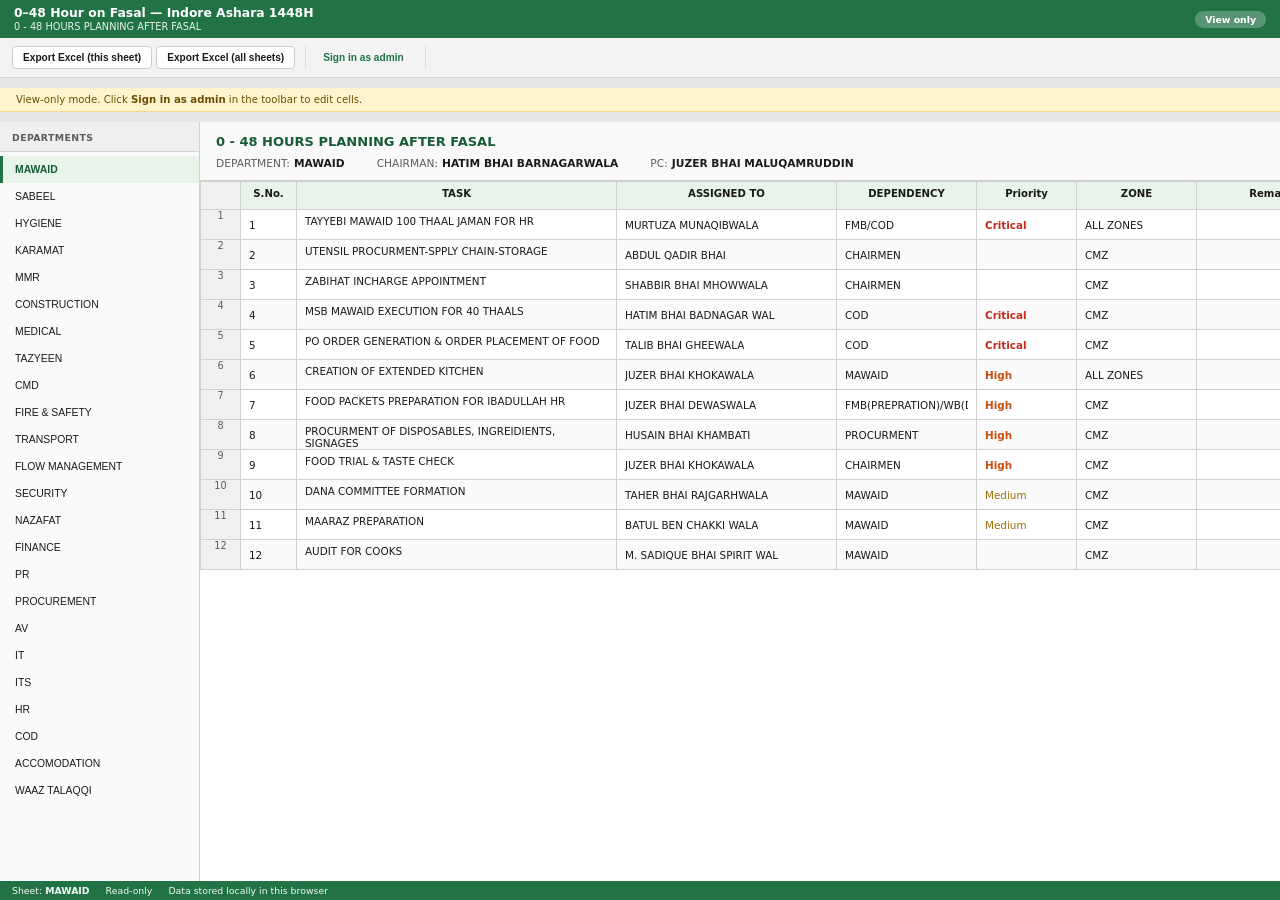
==== index.html @ 4edec9a0 "Open viewer by default, hide admin tools, add Excel export - Load spreadsheet in read-only viewer mo" ====
<!DOCTYPE html>
<html lang="en">
  <head>
    <meta charset="UTF-8" />
    <meta name="viewport" content="width=device-width, initial-scale=1.0" />
    <title>0–48 Hour Planning | Fasal Indore Ashara 1448H</title>
    <link rel="stylesheet" href="css/styles.css" />
  </head>
  <body>
    <div id="login-overlay" class="login-overlay hidden">
      <div class="login-card">
        <div class="login-header">
          <h1>0–48 Hour on Fasal<br />Indore Ashara 1448H</h1>
          <p>Department planning workbook</p>
        </div>
        <form id="login-form" class="login-form">
          <label>
            Username
            <input id="username" name="username" type="text" autocomplete="username" placeholder="admin" />
          </label>
          <label>
            Password
            <input id="password" name="password" type="password" autocomplete="current-password" placeholder="••••••••" />
          </label>
          <p id="login-error" class="login-error" aria-live="polite"></p>
          <div class="login-actions">
            <button type="submit" class="btn btn-primary">Sign in as admin</button>
            <button type="button" id="cancel-login-btn" class="btn btn-secondary">Cancel</button>
          </div>
        </form>
      </div>
    </div>

    <div id="app" class="app">
      <header class="title-bar">
        <div class="title-bar-brand">
          <strong>0–48 Hour on Fasal — Indore Ashara 1448H</strong>
          <span>0 - 48 HOURS PLANNING AFTER FASAL</span>
        </div>
        <div class="title-bar-actions">
          <span id="role-badge" class="badge viewer">View only</span>
          <button type="button" id="logout-btn" class="btn btn-ghost hidden" style="color:#fff">Exit admin</button>
        </div>
      </header>

      <div class="ribbon">
        <div class="ribbon-group admin-only hidden">
          <button type="button" id="save-btn" class="btn btn-primary">Save</button>
          <button type="button" id="add-row-btn" class="btn btn-secondary">Add row</button>
        </div>
        <div class="ribbon-group">
          <button type="button" id="export-sheet-btn" class="btn btn-secondary">Export Excel (this sheet)</button>
          <button type="button" id="export-all-btn" class="btn btn-secondary">Export Excel (all sheets)</button>
        </div>
        <div class="ribbon-group admin-only hidden">
          <button type="button" id="reset-dept-btn" class="btn btn-secondary">Reset sheet</button>
          <button type="button" id="reset-all-btn" class="btn btn-secondary">Reset all</button>
        </div>
        <div class="ribbon-group">
          <button type="button" id="admin-login-btn" class="btn btn-ghost">Sign in as admin</button>
        </div>
        <span id="save-status" class="save-status"></span>
      </div>

      <p id="readonly-banner" class="readonly-banner">
        View-only mode. Click <strong>Sign in as admin</strong> in the toolbar to edit cells.
      </p>

      <div class="main-layout">
        <aside class="dept-sidebar">
          <h2>Departments</h2>
          <ul id="dept-list" class="dept-list"></ul>
        </aside>

        <section class="sheet-panel">
          <div id="sheet-meta" class="sheet-meta"></div>
          <div class="sheet-scroll">
            <div class="sheet-table-wrap">
              <table class="sheet-table" aria-label="Planning spreadsheet">
                <thead id="sheet-head"></thead>
                <tbody id="sheet-body"></tbody>
              </table>
            </div>
          </div>
        </section>
      </div>

      <footer class="status-bar">
        <span>Sheet: <strong id="status-dept">—</strong></span>
        <span id="status-mode">Read-only</span>
        <span>Data stored locally in this browser</span>
      </footer>
    </div>

    <script src="https://cdn.sheetjs.com/xlsx-0.20.3/package/dist/xlsx.full.min.js"></script>
    <script src="js/data.js"></script>
    <script src="js/app.js"></script>
  </body>
</html>
---- css/styles.css ----
:root {
  --excel-green: #217346;
  --excel-green-dark: #185c37;
  --ribbon-bg: #f3f3f3;
  --ribbon-border: #d4d4d4;
  --grid-border: #d0d0d0;
  --header-bg: #e8f4ea;
  --header-meta-bg: #f9f9f9;
  --cell-bg: #ffffff;
  --cell-selected: #e7f4ff;
  --cell-focus: #0078d4;
  --sidebar-bg: #fafafa;
  --text: #1a1a1a;
  --muted: #5c5c5c;
  --critical: #c42b1c;
  --high: #ca5010;
  --medium: #986f0b;
  --shadow: 0 2px 8px rgba(0, 0, 0, 0.08);
  --font: "Segoe UI", system-ui, -apple-system, sans-serif;
}

*,
*::before,
*::after {
  box-sizing: border-box;
}

html,
body {
  margin: 0;
  height: 100%;
  font-family: var(--font);
  font-size: 13px;
  color: var(--text);
  background: #e5e5e5;
  overflow: hidden;
}

.hidden {
  display: none !important;
}

/* Login overlay */
.login-overlay {
  position: fixed;
  inset: 0;
  z-index: 1000;
  display: flex;
  align-items: center;
  justify-content: center;
  background: linear-gradient(135deg, #185c37 0%, #217346 45%, #0d3d24 100%);
}

.login-card {
  width: min(400px, 92vw);
  background: #fff;
  border-radius: 8px;
  box-shadow: 0 12px 40px rgba(0, 0, 0, 0.25);
  overflow: hidden;
}

.login-header {
  padding: 24px 28px 16px;
  text-align: center;
  border-bottom: 1px solid #eee;
}

.login-header h1 {
  margin: 0 0 6px;
  font-size: 1.15rem;
  font-weight: 600;
  color: var(--excel-green-dark);
  line-height: 1.35;
}

.login-header p {
  margin: 0;
  font-size: 0.85rem;
  color: var(--muted);
}

.login-form {
  padding: 20px 28px 24px;
  display: flex;
  flex-direction: column;
  gap: 14px;
}

.login-form label {
  display: flex;
  flex-direction: column;
  gap: 4px;
  font-size: 0.8rem;
  font-weight: 600;
  color: var(--muted);
}

.login-form input {
  padding: 9px 11px;
  border: 1px solid #ccc;
  border-radius: 4px;
  font-size: 0.95rem;
}

.login-form input:focus {
  outline: 2px solid var(--cell-focus);
  border-color: var(--cell-focus);
}

.login-error {
  color: var(--critical);
  font-size: 0.8rem;
  min-height: 1.2em;
}

.login-actions {
  display: flex;
  flex-direction: column;
  gap: 8px;
  margin-top: 4px;
}

.btn {
  padding: 8px 14px;
  border: 1px solid transparent;
  border-radius: 4px;
  font-size: 0.85rem;
  font-weight: 600;
  cursor: pointer;
  transition: background 0.15s, border-color 0.15s;
}

.btn-primary {
  background: var(--excel-green);
  color: #fff;
}

.btn-primary:hover {
  background: var(--excel-green-dark);
}

.btn-secondary {
  background: #fff;
  border-color: #ccc;
  color: var(--text);
}

.btn-secondary:hover {
  background: #f5f5f5;
}

.btn-ghost {
  background: transparent;
  border-color: transparent;
  color: var(--excel-green);
}

.btn-ghost:hover {
  background: #e8f4ea;
}

/* App shell */
.app {
  display: flex;
  flex-direction: column;
  height: 100vh;
}

.title-bar {
  display: flex;
  align-items: center;
  justify-content: space-between;
  padding: 6px 14px;
  background: var(--excel-green);
  color: #fff;
  font-size: 0.8rem;
}

.title-bar-brand {
  display: flex;
  flex-direction: column;
  gap: 1px;
}

.title-bar-brand strong {
  font-size: 0.95rem;
  font-weight: 600;
}

.title-bar-brand span {
  opacity: 0.9;
  font-size: 0.75rem;
}

.title-bar-actions {
  display: flex;
  align-items: center;
  gap: 10px;
}

.badge {
  padding: 3px 10px;
  border-radius: 12px;
  font-size: 0.72rem;
  font-weight: 600;
  background: rgba(255, 255, 255, 0.2);
}

.badge.admin {
  background: #ffd700;
  color: #1a1a1a;
}

.badge.viewer {
  background: rgba(255, 255, 255, 0.25);
}

.ribbon {
  display: flex;
  align-items: center;
  gap: 6px;
  padding: 8px 12px;
  background: var(--ribbon-bg);
  border-bottom: 1px solid var(--ribbon-border);
  flex-wrap: wrap;
}

.ribbon-group {
  display: flex;
  align-items: center;
  gap: 4px;
  padding-right: 10px;
  border-right: 1px solid #ddd;
}

.ribbon-group:last-child {
  border-right: none;
}

.ribbon .btn {
  padding: 5px 10px;
  font-size: 0.78rem;
}

.save-status {
  margin-left: auto;
  font-size: 0.75rem;
  color: var(--muted);
}

.main-layout {
  display: flex;
  flex: 1;
  min-height: 0;
}

/* Department sidebar */
.dept-sidebar {
  width: 200px;
  flex-shrink: 0;
  background: var(--sidebar-bg);
  border-right: 1px solid var(--grid-border);
  overflow-y: auto;
}

.dept-sidebar h2 {
  margin: 0;
  padding: 10px 12px 8px;
  font-size: 0.72rem;
  font-weight: 700;
  text-transform: uppercase;
  letter-spacing: 0.04em;
  color: var(--muted);
  background: #efefef;
  border-bottom: 1px solid var(--grid-border);
  position: sticky;
  top: 0;
  z-index: 2;
}

.dept-list {
  list-style: none;
  margin: 0;
  padding: 4px 0;
}

.dept-list li button {
  display: block;
  width: 100%;
  padding: 8px 12px;
  border: none;
  background: transparent;
  text-align: left;
  font-size: 0.8rem;
  cursor: pointer;
  color: var(--text);
  border-left: 3px solid transparent;
}

.dept-list li button:hover {
  background: #eee;
}

.dept-list li button.active {
  background: #e8f4ea;
  border-left-color: var(--excel-green);
  font-weight: 600;
  color: var(--excel-green-dark);
}

/* Sheet area */
.sheet-panel {
  flex: 1;
  display: flex;
  flex-direction: column;
  min-width: 0;
  background: #fff;
}

.sheet-meta {
  padding: 12px 16px 10px;
  background: var(--header-meta-bg);
  border-bottom: 1px solid var(--grid-border);
}

.sheet-meta h2 {
  margin: 0 0 8px;
  font-size: 1rem;
  font-weight: 700;
  color: var(--excel-green-dark);
}

.meta-row {
  display: flex;
  flex-wrap: wrap;
  gap: 16px 32px;
  font-size: 0.82rem;
}

.meta-row span {
  color: var(--muted);
}

.meta-row strong {
  color: var(--text);
  margin-left: 4px;
}

.sheet-scroll {
  flex: 1;
  overflow: auto;
}

/* Excel grid */
.sheet-table-wrap {
  position: relative;
  min-width: max-content;
}

.sheet-table {
  border-collapse: collapse;
  table-layout: fixed;
  width: max-content;
  min-width: 100%;
}

.sheet-table th,
.sheet-table td {
  border: 1px solid var(--grid-border);
  padding: 0;
  vertical-align: top;
  height: 28px;
}

.sheet-table thead th {
  position: sticky;
  top: 0;
  z-index: 5;
  background: var(--header-bg);
  font-weight: 600;
  font-size: 0.78rem;
  text-align: center;
  padding: 6px 8px;
  white-space: nowrap;
  box-shadow: 0 1px 0 var(--grid-border);
}

.sheet-table tbody tr:nth-child(even) td {
  background: #fafafa;
}

.sheet-table tbody tr:hover td {
  background: #f0f7f1;
}

.corner-cell {
  width: 40px;
  min-width: 40px;
  background: #f0f0f0 !important;
  text-align: center;
  font-size: 0.7rem;
  color: var(--muted);
  position: sticky;
  left: 0;
  z-index: 6;
}

.row-num {
  width: 40px;
  min-width: 40px;
  background: #f0f0f0 !important;
  text-align: center;
  font-size: 0.75rem;
  color: var(--muted);
  position: sticky;
  left: 0;
  z-index: 1;
  user-select: none;
}

.cell-input {
  width: 100%;
  height: 100%;
  min-height: 26px;
  border: none;
  background: transparent;
  padding: 5px 8px;
  font: inherit;
  font-size: 0.8rem;
  resize: none;
  overflow: hidden;
}

.cell-input:focus {
  outline: 2px solid var(--cell-focus);
  outline-offset: -2px;
  background: var(--cell-selected);
  z-index: 2;
  position: relative;
}

.cell-input:disabled {
  cursor: default;
  color: var(--text);
}

.cell-input.priority-critical {
  color: var(--critical);
  font-weight: 600;
}

.cell-input.priority-high {
  color: var(--high);
  font-weight: 600;
}

.cell-input.priority-medium {
  color: var(--medium);
}

.readonly-banner {
  padding: 6px 16px;
  background: #fff4ce;
  border-bottom: 1px solid #f5d78e;
  font-size: 0.78rem;
  color: #6a4f00;
}

.status-bar {
  display: flex;
  align-items: center;
  gap: 16px;
  padding: 4px 12px;
  background: var(--excel-green);
  color: rgba(255, 255, 255, 0.95);
  font-size: 0.72rem;
}

@media (max-width: 768px) {
  .dept-sidebar {
    width: 140px;
  }

  .meta-row {
    flex-direction: column;
    gap: 4px;
  }
}
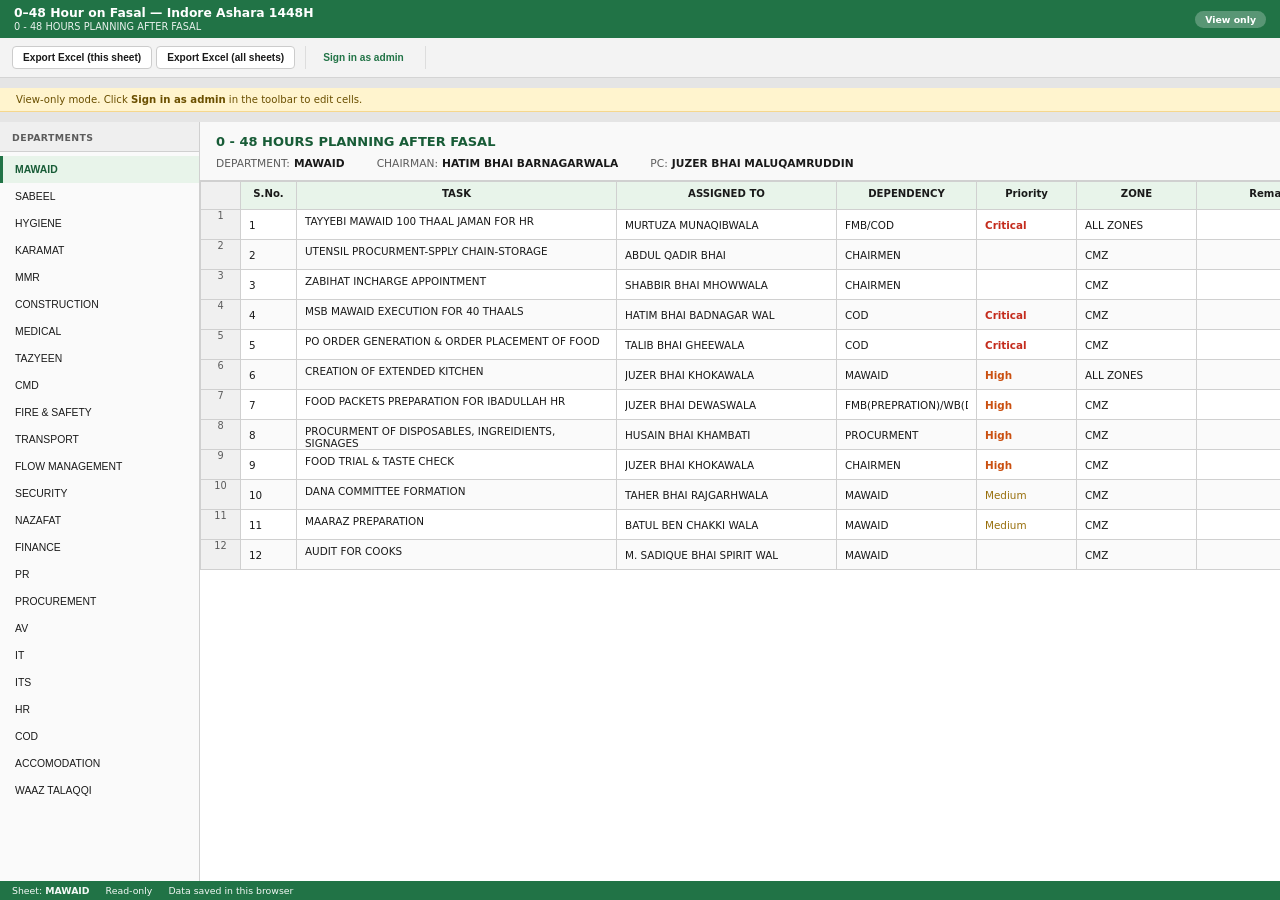
==== commit dd625383: "Strengthen admin persistence with auto-save and flush on navigation Auto-save debounced after edits," ====
--- a/index.html
+++ b/index.html
@@ -88,7 +88,7 @@
       <footer class="status-bar">
         <span>Sheet: <strong id="status-dept">—</strong></span>
         <span id="status-mode">Read-only</span>
-        <span>Data stored locally in this browser</span>
+        <span id="status-saved">Data saved in this browser</span>
       </footer>
     </div>
 
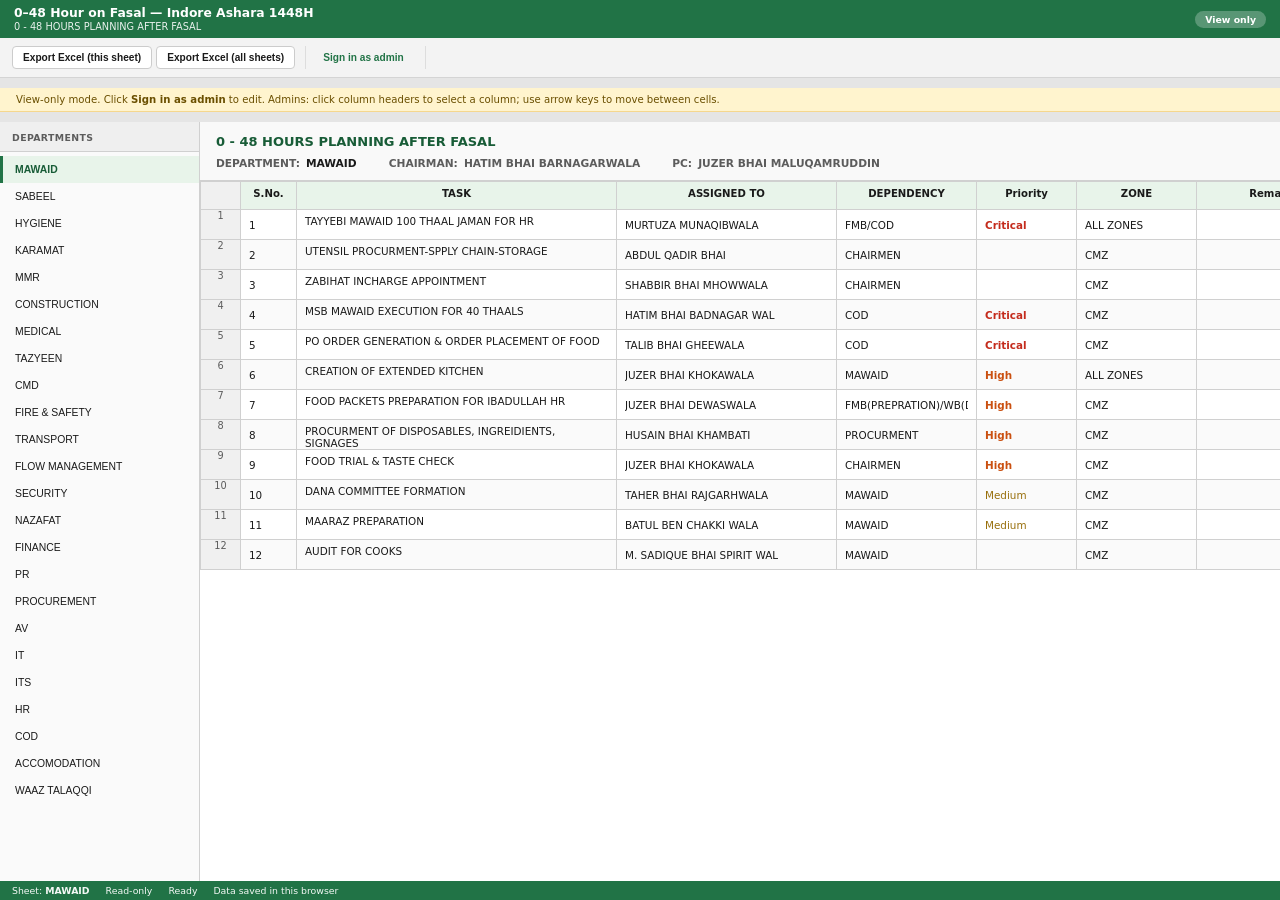
==== commit 16302745: "Excel-like grid: arrow navigation, column selection, editable chairman/PC - Arrow keys and Tab/Enter" ====
--- a/index.html
+++ b/index.html
@@ -63,7 +63,7 @@
       </div>
 
       <p id="readonly-banner" class="readonly-banner">
-        View-only mode. Click <strong>Sign in as admin</strong> in the toolbar to edit cells.
+        View-only mode. Click <strong>Sign in as admin</strong> to edit. Admins: click column headers to select a column; use arrow keys to move between cells.
       </p>
 
       <div class="main-layout">
@@ -74,9 +74,9 @@
 
         <section class="sheet-panel">
           <div id="sheet-meta" class="sheet-meta"></div>
-          <div class="sheet-scroll">
+          <div id="sheet-scroll" class="sheet-scroll" tabindex="0">
             <div class="sheet-table-wrap">
-              <table class="sheet-table" aria-label="Planning spreadsheet">
+              <table id="sheet-table" class="sheet-table" aria-label="Planning spreadsheet">
                 <thead id="sheet-head"></thead>
                 <tbody id="sheet-body"></tbody>
               </table>
@@ -88,6 +88,7 @@
       <footer class="status-bar">
         <span>Sheet: <strong id="status-dept">—</strong></span>
         <span id="status-mode">Read-only</span>
+        <span id="status-cell">Ready</span>
         <span id="status-saved">Data saved in this browser</span>
       </footer>
     </div>
--- a/css/styles.css
+++ b/css/styles.css
@@ -346,6 +346,42 @@
   margin-left: 4px;
 }
 
+.meta-field {
+  display: flex;
+  align-items: center;
+  gap: 6px;
+  flex-wrap: wrap;
+}
+
+.meta-label {
+  color: var(--muted);
+  font-weight: 600;
+  font-size: 0.82rem;
+}
+
+.meta-input {
+  min-width: 220px;
+  max-width: 420px;
+  padding: 5px 8px;
+  border: 1px solid var(--grid-border);
+  border-radius: 2px;
+  background: #fff;
+}
+
+.meta-input:focus {
+  outline: 2px solid var(--cell-focus);
+  border-color: var(--cell-focus);
+}
+
+.meta-value {
+  color: var(--text);
+  font-weight: 600;
+}
+
+.meta-field--dept strong {
+  margin-left: 0;
+}
+
 .sheet-scroll {
   flex: 1;
   overflow: auto;
@@ -385,6 +421,20 @@
   box-shadow: 0 1px 0 var(--grid-border);
 }
 
+.col-header--selectable {
+  cursor: pointer;
+  user-select: none;
+}
+
+.col-header--selectable:hover {
+  background: #d4ead8;
+}
+
+.col-header.selected {
+  background: #b4d7ff !important;
+  color: #0a3d6e;
+}
+
 .sheet-table tbody tr:nth-child(even) td {
   background: #fafafa;
 }
@@ -416,6 +466,41 @@
   left: 0;
   z-index: 1;
   user-select: none;
+}
+
+.row-num.selectable {
+  cursor: pointer;
+}
+
+.row-num.selectable:hover {
+  background: #e0e0e0 !important;
+}
+
+.row-num.selected {
+  background: #b4d7ff !important;
+  color: #0a3d6e;
+  font-weight: 600;
+}
+
+.cell-td.selected {
+  background: #cce5ff !important;
+}
+
+.cell-td.active-cell {
+  box-shadow: inset 0 0 0 2px var(--cell-focus);
+}
+
+.cell-td.active-cell .cell-input {
+  background: var(--cell-selected);
+}
+
+.sheet-scroll:focus {
+  outline: none;
+}
+
+.sheet-scroll:focus-visible {
+  outline: 2px solid var(--cell-focus);
+  outline-offset: -2px;
 }
 
 .cell-input {
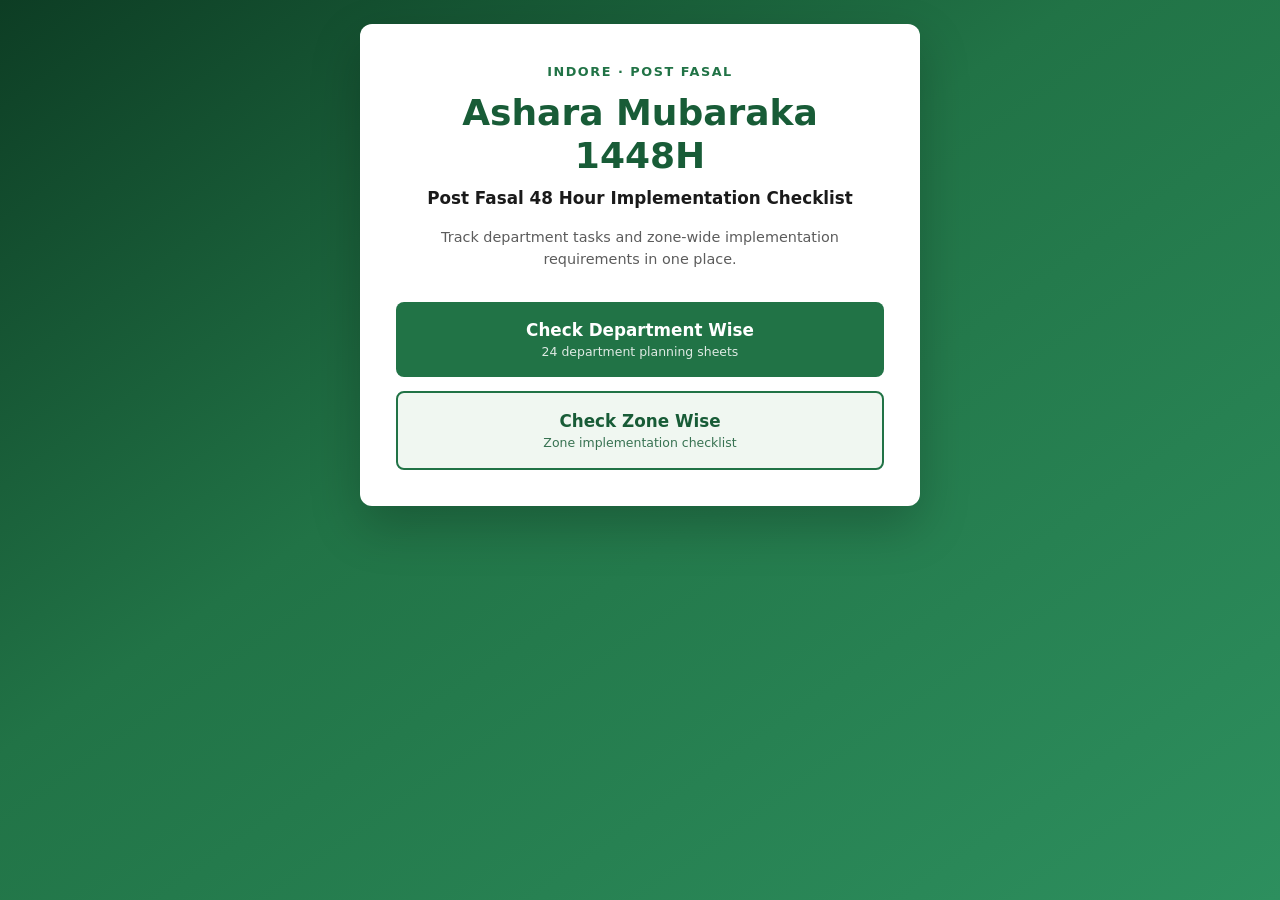
==== commit dff93772: "Add landing page and zone-wise implementation checklist - Home page: Ashara Mubaraka 1448H with depa" ====
--- a/index.html
+++ b/index.html
@@ -3,98 +3,29 @@
   <head>
     <meta charset="UTF-8" />
     <meta name="viewport" content="width=device-width, initial-scale=1.0" />
-    <title>0–48 Hour Planning | Fasal Indore Ashara 1448H</title>
-    <link rel="stylesheet" href="css/styles.css" />
+    <title>Ashara Mubaraka 1448H | Post Fasal Checklist</title>
+    <link rel="stylesheet" href="css/landing.css" />
   </head>
-  <body>
-    <div id="login-overlay" class="login-overlay hidden">
-      <div class="login-card">
-        <div class="login-header">
-          <h1>0–48 Hour on Fasal<br />Indore Ashara 1448H</h1>
-          <p>Department planning workbook</p>
+  <body class="landing-page">
+    <main class="landing">
+      <div class="landing-card">
+        <p class="landing-eyebrow">Indore · Post Fasal</p>
+        <h1 class="landing-title">Ashara Mubaraka 1448H</h1>
+        <p class="landing-subtitle">Post Fasal 48 Hour Implementation Checklist</p>
+        <p class="landing-desc">
+          Track department tasks and zone-wide implementation requirements in one place.
+        </p>
+        <div class="landing-actions">
+          <a href="department.html" class="landing-btn landing-btn--primary">
+            <span class="landing-btn-label">Check Department Wise</span>
+            <span class="landing-btn-hint">24 department planning sheets</span>
+          </a>
+          <a href="zone.html" class="landing-btn landing-btn--secondary">
+            <span class="landing-btn-label">Check Zone Wise</span>
+            <span class="landing-btn-hint">Zone implementation checklist</span>
+          </a>
         </div>
-        <form id="login-form" class="login-form">
-          <label>
-            Username
-            <input id="username" name="username" type="text" autocomplete="username" placeholder="admin" />
-          </label>
-          <label>
-            Password
-            <input id="password" name="password" type="password" autocomplete="current-password" placeholder="••••••••" />
-          </label>
-          <p id="login-error" class="login-error" aria-live="polite"></p>
-          <div class="login-actions">
-            <button type="submit" class="btn btn-primary">Sign in as admin</button>
-            <button type="button" id="cancel-login-btn" class="btn btn-secondary">Cancel</button>
-          </div>
-        </form>
       </div>
-    </div>
-
-    <div id="app" class="app">
-      <header class="title-bar">
-        <div class="title-bar-brand">
-          <strong>0–48 Hour on Fasal — Indore Ashara 1448H</strong>
-          <span>0 - 48 HOURS PLANNING AFTER FASAL</span>
-        </div>
-        <div class="title-bar-actions">
-          <span id="role-badge" class="badge viewer">View only</span>
-          <button type="button" id="logout-btn" class="btn btn-ghost hidden" style="color:#fff">Exit admin</button>
-        </div>
-      </header>
-
-      <div class="ribbon">
-        <div class="ribbon-group admin-only hidden">
-          <button type="button" id="save-btn" class="btn btn-primary">Save</button>
-          <button type="button" id="add-row-btn" class="btn btn-secondary">Add row</button>
-        </div>
-        <div class="ribbon-group">
-          <button type="button" id="export-sheet-btn" class="btn btn-secondary">Export Excel (this sheet)</button>
-          <button type="button" id="export-all-btn" class="btn btn-secondary">Export Excel (all sheets)</button>
-        </div>
-        <div class="ribbon-group admin-only hidden">
-          <button type="button" id="reset-dept-btn" class="btn btn-secondary">Reset sheet</button>
-          <button type="button" id="reset-all-btn" class="btn btn-secondary">Reset all</button>
-        </div>
-        <div class="ribbon-group">
-          <button type="button" id="admin-login-btn" class="btn btn-ghost">Sign in as admin</button>
-        </div>
-        <span id="save-status" class="save-status"></span>
-      </div>
-
-      <p id="readonly-banner" class="readonly-banner">
-        View-only mode. Click <strong>Sign in as admin</strong> to edit. Admins: click column headers to select a column; use arrow keys to move between cells.
-      </p>
-
-      <div class="main-layout">
-        <aside class="dept-sidebar">
-          <h2>Departments</h2>
-          <ul id="dept-list" class="dept-list"></ul>
-        </aside>
-
-        <section class="sheet-panel">
-          <div id="sheet-meta" class="sheet-meta"></div>
-          <div id="sheet-scroll" class="sheet-scroll" tabindex="0">
-            <div class="sheet-table-wrap">
-              <table id="sheet-table" class="sheet-table" aria-label="Planning spreadsheet">
-                <thead id="sheet-head"></thead>
-                <tbody id="sheet-body"></tbody>
-              </table>
-            </div>
-          </div>
-        </section>
-      </div>
-
-      <footer class="status-bar">
-        <span>Sheet: <strong id="status-dept">—</strong></span>
-        <span id="status-mode">Read-only</span>
-        <span id="status-cell">Ready</span>
-        <span id="status-saved">Data saved in this browser</span>
-      </footer>
-    </div>
-
-    <script src="https://cdn.sheetjs.com/xlsx-0.20.3/package/dist/xlsx.full.min.js"></script>
-    <script src="js/data.js"></script>
-    <script src="js/app.js"></script>
+    </main>
   </body>
 </html>
--- a/css/landing.css
+++ b/css/landing.css
@@ -0,0 +1,131 @@
+:root {
+  --green: #217346;
+  --green-dark: #185c37;
+  --green-deep: #0d3d24;
+  --text: #1a1a1a;
+  --muted: #5c5c5c;
+  --font: "Segoe UI", system-ui, -apple-system, sans-serif;
+}
+
+*,
+*::before,
+*::after {
+  box-sizing: border-box;
+}
+
+html,
+body {
+  margin: 0;
+  min-height: 100%;
+  font-family: var(--font);
+}
+
+.landing-page {
+  background: linear-gradient(145deg, var(--green-deep) 0%, var(--green) 42%, #2d8f5e 100%);
+  display: flex;
+  align-items: center;
+  justify-content: center;
+  padding: 24px;
+}
+
+.landing {
+  width: min(560px, 100%);
+}
+
+.landing-card {
+  background: #fff;
+  border-radius: 12px;
+  box-shadow: 0 20px 50px rgba(0, 0, 0, 0.22);
+  padding: 40px 36px 36px;
+  text-align: center;
+}
+
+.landing-eyebrow {
+  margin: 0 0 12px;
+  font-size: 0.8rem;
+  font-weight: 600;
+  letter-spacing: 0.12em;
+  text-transform: uppercase;
+  color: var(--green);
+}
+
+.landing-title {
+  margin: 0 0 10px;
+  font-size: clamp(1.75rem, 5vw, 2.25rem);
+  font-weight: 700;
+  color: var(--green-dark);
+  line-height: 1.2;
+}
+
+.landing-subtitle {
+  margin: 0 0 16px;
+  font-size: 1.05rem;
+  font-weight: 600;
+  color: var(--text);
+  line-height: 1.4;
+}
+
+.landing-desc {
+  margin: 0 0 32px;
+  font-size: 0.9rem;
+  color: var(--muted);
+  line-height: 1.5;
+}
+
+.landing-actions {
+  display: flex;
+  flex-direction: column;
+  gap: 14px;
+}
+
+.landing-btn {
+  display: flex;
+  flex-direction: column;
+  align-items: center;
+  gap: 4px;
+  padding: 18px 20px;
+  border-radius: 8px;
+  text-decoration: none;
+  transition: transform 0.15s, box-shadow 0.15s, background 0.15s;
+}
+
+.landing-btn:hover {
+  transform: translateY(-2px);
+  box-shadow: 0 8px 20px rgba(0, 0, 0, 0.12);
+}
+
+.landing-btn-label {
+  font-size: 1.05rem;
+  font-weight: 700;
+}
+
+.landing-btn-hint {
+  font-size: 0.78rem;
+  font-weight: 500;
+  opacity: 0.85;
+}
+
+.landing-btn--primary {
+  background: var(--green);
+  color: #fff;
+}
+
+.landing-btn--primary:hover {
+  background: var(--green-dark);
+}
+
+.landing-btn--secondary {
+  background: #f0f7f1;
+  color: var(--green-dark);
+  border: 2px solid var(--green);
+}
+
+.landing-btn--secondary:hover {
+  background: #e2f0e5;
+}
+
+@media (max-width: 480px) {
+  .landing-card {
+    padding: 28px 22px 24px;
+  }
+}
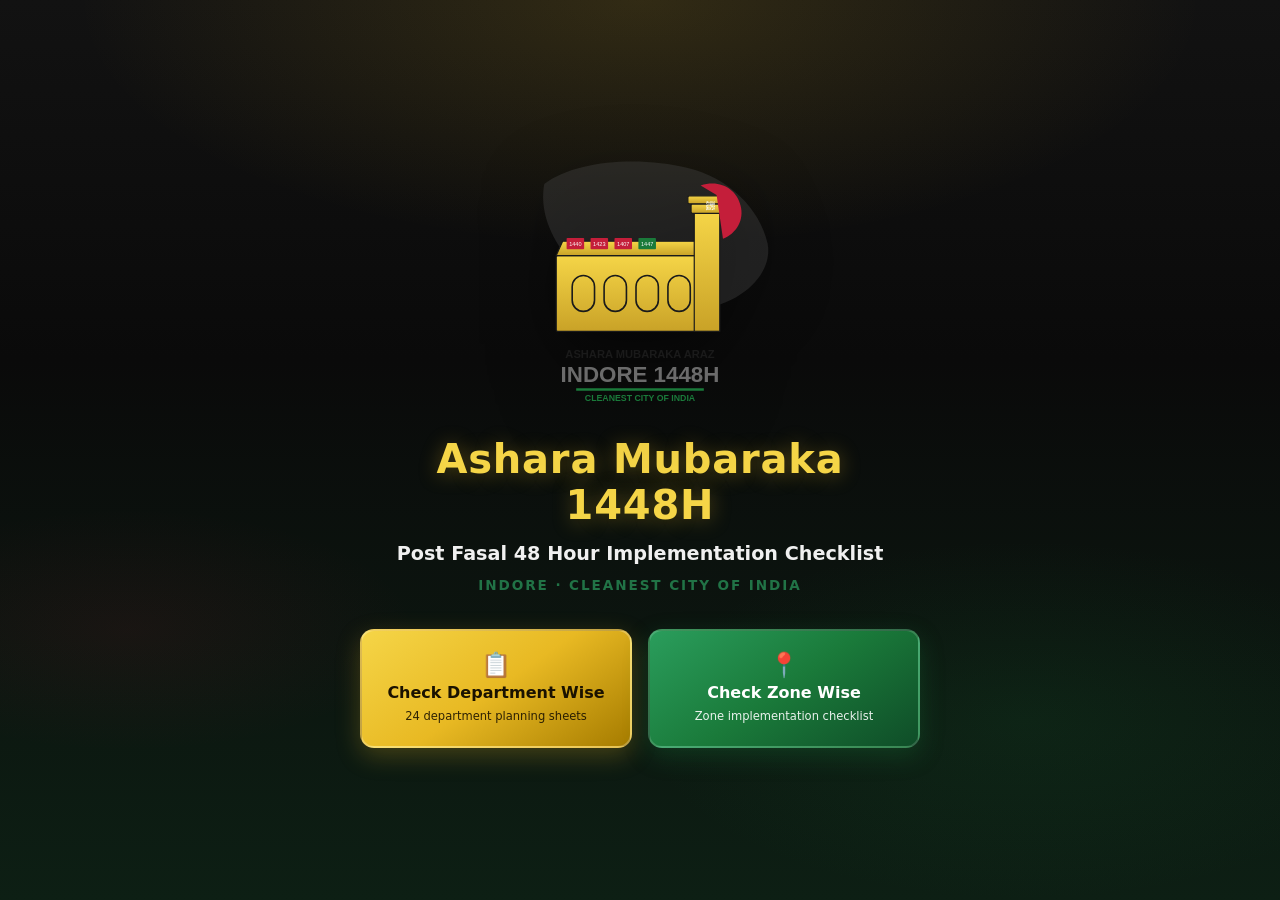
==== commit 44814652: "Redesign landing with Ashara logo and zone card UI - Beautiful centered landing: dark theme, gold/gr" ====
--- a/index.html
+++ b/index.html
@@ -7,20 +7,30 @@
     <link rel="stylesheet" href="css/landing.css" />
   </head>
   <body class="landing-page">
+    <div class="landing-bg" aria-hidden="true"></div>
     <main class="landing">
-      <div class="landing-card">
-        <p class="landing-eyebrow">Indore · Post Fasal</p>
-        <h1 class="landing-title">Ashara Mubaraka 1448H</h1>
-        <p class="landing-subtitle">Post Fasal 48 Hour Implementation Checklist</p>
-        <p class="landing-desc">
-          Track department tasks and zone-wide implementation requirements in one place.
-        </p>
+      <div class="landing-hero">
+        <img
+          src="assets/ashara-logo.png"
+          alt="Ashara Mubaraka Araz — Indore 1448H"
+          class="landing-logo"
+          width="320"
+          height="256"
+          onerror="this.onerror=null;this.src='assets/ashara-logo.svg';"
+        />
+        <div class="landing-headings">
+          <h1 class="landing-title">Ashara Mubaraka 1448H</h1>
+          <p class="landing-subtitle">Post Fasal 48 Hour Implementation Checklist</p>
+          <p class="landing-tagline">Indore · Cleanest City of India</p>
+        </div>
         <div class="landing-actions">
-          <a href="department.html" class="landing-btn landing-btn--primary">
+          <a href="department.html" class="landing-btn landing-btn--gold">
+            <span class="landing-btn-icon" aria-hidden="true">📋</span>
             <span class="landing-btn-label">Check Department Wise</span>
             <span class="landing-btn-hint">24 department planning sheets</span>
           </a>
-          <a href="zone.html" class="landing-btn landing-btn--secondary">
+          <a href="zone.html" class="landing-btn landing-btn--green">
+            <span class="landing-btn-icon" aria-hidden="true">📍</span>
             <span class="landing-btn-label">Check Zone Wise</span>
             <span class="landing-btn-hint">Zone implementation checklist</span>
           </a>
--- a/css/landing.css
+++ b/css/landing.css
@@ -1,7 +1,12 @@
 :root {
-  --green: #217346;
-  --green-dark: #185c37;
-  --green-deep: #0d3d24;
+  --gold: #e8b923;
+  --gold-light: #f5d547;
+  --gold-dark: #a67c00;
+  --crimson: #b91c3a;
+  --green: #1a7a3a;
+  --green-bright: #217346;
+  --bg-deep: #0a0a0a;
+  --bg-card: rgba(255, 255, 255, 0.97);
   --text: #1a1a1a;
   --muted: #5c5c5c;
   --font: "Segoe UI", system-ui, -apple-system, sans-serif;
@@ -21,111 +26,151 @@
 }
 
 .landing-page {
-  background: linear-gradient(145deg, var(--green-deep) 0%, var(--green) 42%, #2d8f5e 100%);
+  min-height: 100vh;
   display: flex;
   align-items: center;
   justify-content: center;
-  padding: 24px;
+  padding: 32px 20px;
+  background: var(--bg-deep);
+  position: relative;
+  overflow: hidden;
+}
+
+.landing-bg {
+  position: absolute;
+  inset: 0;
+  background:
+    radial-gradient(ellipse 80% 50% at 50% 0%, rgba(232, 185, 35, 0.15) 0%, transparent 55%),
+    radial-gradient(ellipse 60% 40% at 80% 80%, rgba(26, 122, 58, 0.12) 0%, transparent 50%),
+    radial-gradient(ellipse 50% 30% at 10% 70%, rgba(185, 28, 58, 0.08) 0%, transparent 45%),
+    linear-gradient(180deg, #121212 0%, var(--bg-deep) 40%, #0d1f14 100%);
+  pointer-events: none;
 }
 
 .landing {
-  width: min(560px, 100%);
+  position: relative;
+  z-index: 1;
+  width: min(720px, 100%);
 }
 
-.landing-card {
-  background: #fff;
-  border-radius: 12px;
-  box-shadow: 0 20px 50px rgba(0, 0, 0, 0.22);
-  padding: 40px 36px 36px;
+.landing-hero {
+  display: flex;
+  flex-direction: column;
+  align-items: center;
   text-align: center;
+  gap: 28px;
 }
 
-.landing-eyebrow {
-  margin: 0 0 12px;
-  font-size: 0.8rem;
-  font-weight: 600;
-  letter-spacing: 0.12em;
-  text-transform: uppercase;
-  color: var(--green);
+.landing-logo {
+  width: min(320px, 85vw);
+  height: auto;
+  filter: drop-shadow(0 12px 32px rgba(0, 0, 0, 0.5));
+  object-fit: contain;
+}
+
+.landing-headings {
+  max-width: 520px;
 }
 
 .landing-title {
-  margin: 0 0 10px;
-  font-size: clamp(1.75rem, 5vw, 2.25rem);
+  margin: 0 0 12px;
+  font-size: clamp(1.85rem, 5.5vw, 2.5rem);
   font-weight: 700;
-  color: var(--green-dark);
-  line-height: 1.2;
+  color: var(--gold-light);
+  line-height: 1.15;
+  letter-spacing: 0.02em;
+  text-shadow: 0 2px 20px rgba(232, 185, 35, 0.35);
 }
 
 .landing-subtitle {
-  margin: 0 0 16px;
-  font-size: 1.05rem;
+  margin: 0 0 10px;
+  font-size: clamp(1rem, 3vw, 1.2rem);
   font-weight: 600;
-  color: var(--text);
-  line-height: 1.4;
+  color: #f0f0f0;
+  line-height: 1.45;
 }
 
-.landing-desc {
-  margin: 0 0 32px;
-  font-size: 0.9rem;
-  color: var(--muted);
-  line-height: 1.5;
+.landing-tagline {
+  margin: 0;
+  font-size: 0.85rem;
+  font-weight: 600;
+  letter-spacing: 0.14em;
+  text-transform: uppercase;
+  color: var(--green-bright);
 }
 
 .landing-actions {
-  display: flex;
-  flex-direction: column;
-  gap: 14px;
+  display: grid;
+  grid-template-columns: 1fr 1fr;
+  gap: 16px;
+  width: 100%;
+  max-width: 560px;
+  margin-top: 8px;
 }
 
 .landing-btn {
   display: flex;
   flex-direction: column;
   align-items: center;
-  gap: 4px;
-  padding: 18px 20px;
-  border-radius: 8px;
+  gap: 6px;
+  padding: 22px 18px;
+  border-radius: 14px;
   text-decoration: none;
-  transition: transform 0.15s, box-shadow 0.15s, background 0.15s;
+  transition: transform 0.2s, box-shadow 0.2s, filter 0.2s;
+  border: 2px solid transparent;
 }
 
 .landing-btn:hover {
-  transform: translateY(-2px);
-  box-shadow: 0 8px 20px rgba(0, 0, 0, 0.12);
+  transform: translateY(-4px);
+  box-shadow: 0 16px 40px rgba(0, 0, 0, 0.35);
+}
+
+.landing-btn-icon {
+  font-size: 1.5rem;
+  line-height: 1;
 }
 
 .landing-btn-label {
-  font-size: 1.05rem;
+  font-size: 1rem;
   font-weight: 700;
+  line-height: 1.25;
 }
 
 .landing-btn-hint {
-  font-size: 0.78rem;
+  font-size: 0.72rem;
   font-weight: 500;
-  opacity: 0.85;
+  opacity: 0.9;
+  line-height: 1.3;
 }
 
-.landing-btn--primary {
-  background: var(--green);
-  color: #fff;
+.landing-btn--gold {
+  background: linear-gradient(145deg, var(--gold-light) 0%, var(--gold) 50%, var(--gold-dark) 100%);
+  color: #1a1200;
+  border-color: rgba(255, 255, 255, 0.25);
+  box-shadow: 0 8px 24px rgba(232, 185, 35, 0.25);
 }
 
-.landing-btn--primary:hover {
-  background: var(--green-dark);
+.landing-btn--gold:hover {
+  filter: brightness(1.06);
 }
 
-.landing-btn--secondary {
-  background: #f0f7f1;
-  color: var(--green-dark);
-  border: 2px solid var(--green);
+.landing-btn--green {
+  background: linear-gradient(145deg, #2a9d5c 0%, var(--green) 50%, #0f4d28 100%);
+  color: #fff;
+  border-color: rgba(255, 255, 255, 0.15);
+  box-shadow: 0 8px 24px rgba(26, 122, 58, 0.3);
 }
 
-.landing-btn--secondary:hover {
-  background: #e2f0e5;
+.landing-btn--green:hover {
+  filter: brightness(1.08);
 }
 
-@media (max-width: 480px) {
-  .landing-card {
-    padding: 28px 22px 24px;
+@media (max-width: 560px) {
+  .landing-actions {
+    grid-template-columns: 1fr;
+  }
+
+  .landing-hero {
+    gap: 22px;
   }
 }
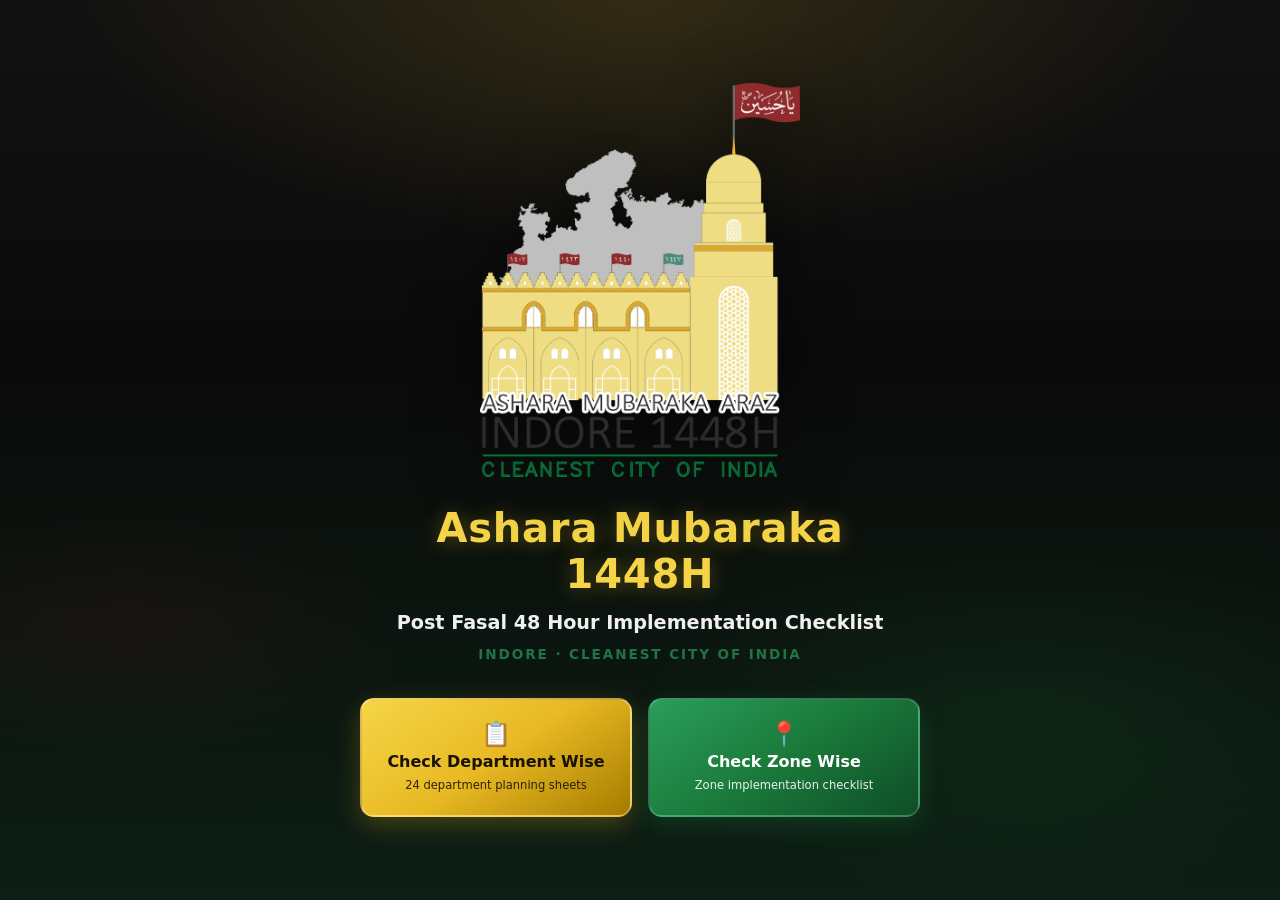
==== commit bb04f2a6: "Use real Ashara logo and save department data to Supabase cloud - Point landing page at assets/ashar" ====
--- a/index.html
+++ b/index.html
@@ -14,9 +14,8 @@
           src="assets/ashara-logo.png"
           alt="Ashara Mubaraka Araz — Indore 1448H"
           class="landing-logo"
-          width="320"
-          height="256"
-          onerror="this.onerror=null;this.src='assets/ashara-logo.svg';"
+          width="360"
+          height="auto"
         />
         <div class="landing-headings">
           <h1 class="landing-title">Ashara Mubaraka 1448H</h1>
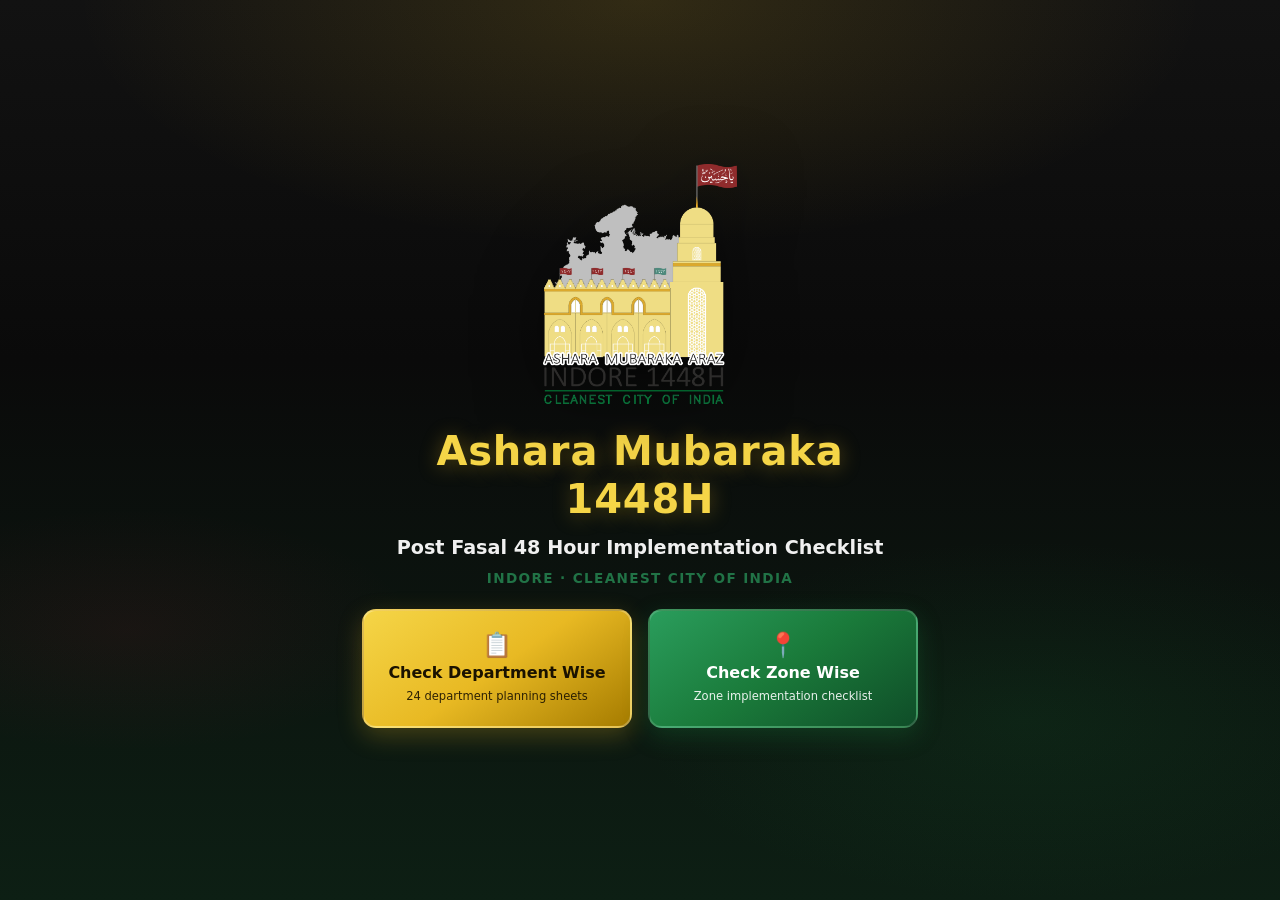
==== commit 501aa234: "Fix landing page layout for all devices: scroll and responsive fit Remove overflow hidden, enable ve" ====
--- a/index.html
+++ b/index.html
@@ -2,7 +2,7 @@
 <html lang="en">
   <head>
     <meta charset="UTF-8" />
-    <meta name="viewport" content="width=device-width, initial-scale=1.0" />
+    <meta name="viewport" content="width=device-width, initial-scale=1.0, viewport-fit=cover" />
     <title>Ashara Mubaraka 1448H | Post Fasal Checklist</title>
     <link rel="stylesheet" href="css/landing.css" />
   </head>
@@ -14,8 +14,8 @@
           src="assets/ashara-logo.png"
           alt="Ashara Mubaraka Araz — Indore 1448H"
           class="landing-logo"
-          width="360"
-          height="auto"
+          width="300"
+          height="240"
         />
         <div class="landing-headings">
           <h1 class="landing-title">Ashara Mubaraka 1448H</h1>
--- a/css/landing.css
+++ b/css/landing.css
@@ -6,7 +6,6 @@
   --green: #1a7a3a;
   --green-bright: #217346;
   --bg-deep: #0a0a0a;
-  --bg-card: rgba(255, 255, 255, 0.97);
   --text: #1a1a1a;
   --muted: #5c5c5c;
   --font: "Segoe UI", system-ui, -apple-system, sans-serif;
@@ -18,27 +17,44 @@
   box-sizing: border-box;
 }
 
-html,
-body {
+html {
+  height: 100%;
+  overflow-x: hidden;
+}
+
+body.landing-page {
   margin: 0;
   min-height: 100%;
+  min-height: 100dvh;
   font-family: var(--font);
+  overflow-x: hidden;
+  overflow-y: auto;
+  -webkit-overflow-scrolling: touch;
+  background: var(--bg-deep);
 }
 
 .landing-page {
-  min-height: 100vh;
   display: flex;
+  flex-direction: column;
   align-items: center;
   justify-content: center;
-  padding: 32px 20px;
-  background: var(--bg-deep);
+  width: 100%;
+  min-height: 100vh;
+  min-height: 100dvh;
+  padding:
+    max(12px, env(safe-area-inset-top, 0px))
+    max(16px, env(safe-area-inset-right, 0px))
+    max(20px, env(safe-area-inset-bottom, 0px))
+    max(16px, env(safe-area-inset-left, 0px));
   position: relative;
-  overflow: hidden;
+  overflow-x: hidden;
+  overflow-y: auto;
 }
 
 .landing-bg {
-  position: absolute;
+  position: fixed;
   inset: 0;
+  z-index: 0;
   background:
     radial-gradient(ellipse 80% 50% at 50% 0%, rgba(232, 185, 35, 0.15) 0%, transparent 55%),
     radial-gradient(ellipse 60% 40% at 80% 80%, rgba(26, 122, 58, 0.12) 0%, transparent 50%),
@@ -51,6 +67,8 @@
   position: relative;
   z-index: 1;
   width: min(720px, 100%);
+  flex-shrink: 0;
+  margin: auto;
 }
 
 .landing-hero {
@@ -58,43 +76,50 @@
   flex-direction: column;
   align-items: center;
   text-align: center;
-  gap: 28px;
+  gap: clamp(12px, 2.5vh, 28px);
+  width: 100%;
 }
 
 .landing-logo {
-  width: min(320px, 85vw);
+  display: block;
+  width: min(300px, 78vw);
+  max-width: 100%;
+  max-height: min(36vh, 240px);
   height: auto;
+  object-fit: contain;
   filter: drop-shadow(0 12px 32px rgba(0, 0, 0, 0.5));
-  object-fit: contain;
 }
 
 .landing-headings {
+  width: 100%;
   max-width: 520px;
+  padding: 0 4px;
 }
 
 .landing-title {
-  margin: 0 0 12px;
-  font-size: clamp(1.85rem, 5.5vw, 2.5rem);
+  margin: 0 0 clamp(6px, 1.5vh, 12px);
+  font-size: clamp(1.35rem, 4.5vw + 0.5rem, 2.5rem);
   font-weight: 700;
   color: var(--gold-light);
-  line-height: 1.15;
+  line-height: 1.2;
   letter-spacing: 0.02em;
   text-shadow: 0 2px 20px rgba(232, 185, 35, 0.35);
+  word-wrap: break-word;
 }
 
 .landing-subtitle {
-  margin: 0 0 10px;
-  font-size: clamp(1rem, 3vw, 1.2rem);
+  margin: 0 0 clamp(4px, 1vh, 10px);
+  font-size: clamp(0.9rem, 2.5vw + 0.4rem, 1.2rem);
   font-weight: 600;
   color: #f0f0f0;
-  line-height: 1.45;
+  line-height: 1.4;
 }
 
 .landing-tagline {
   margin: 0;
-  font-size: 0.85rem;
+  font-size: clamp(0.7rem, 2vw, 0.85rem);
   font-weight: 600;
-  letter-spacing: 0.14em;
+  letter-spacing: 0.1em;
   text-transform: uppercase;
   color: var(--green-bright);
 }
@@ -102,18 +127,20 @@
 .landing-actions {
   display: grid;
   grid-template-columns: 1fr 1fr;
-  gap: 16px;
+  gap: clamp(10px, 2vh, 16px);
   width: 100%;
   max-width: 560px;
-  margin-top: 8px;
+  padding: 0 2px;
 }
 
 .landing-btn {
   display: flex;
   flex-direction: column;
   align-items: center;
-  gap: 6px;
-  padding: 22px 18px;
+  justify-content: center;
+  gap: clamp(4px, 0.8vh, 6px);
+  min-height: 72px;
+  padding: clamp(14px, 2.5vh, 22px) clamp(12px, 3vw, 18px);
   border-radius: 14px;
   text-decoration: none;
   transition: transform 0.2s, box-shadow 0.2s, filter 0.2s;
@@ -121,26 +148,28 @@
 }
 
 .landing-btn:hover {
-  transform: translateY(-4px);
-  box-shadow: 0 16px 40px rgba(0, 0, 0, 0.35);
+  transform: translateY(-2px);
+  box-shadow: 0 12px 32px rgba(0, 0, 0, 0.35);
 }
 
 .landing-btn-icon {
-  font-size: 1.5rem;
+  font-size: clamp(1.2rem, 3vw, 1.5rem);
   line-height: 1;
 }
 
 .landing-btn-label {
-  font-size: 1rem;
+  font-size: clamp(0.85rem, 2.5vw, 1rem);
   font-weight: 700;
   line-height: 1.25;
+  text-align: center;
 }
 
 .landing-btn-hint {
-  font-size: 0.72rem;
+  font-size: clamp(0.65rem, 2vw, 0.72rem);
   font-weight: 500;
   opacity: 0.9;
   line-height: 1.3;
+  text-align: center;
 }
 
 .landing-btn--gold {
@@ -150,10 +179,6 @@
   box-shadow: 0 8px 24px rgba(232, 185, 35, 0.25);
 }
 
-.landing-btn--gold:hover {
-  filter: brightness(1.06);
-}
-
 .landing-btn--green {
   background: linear-gradient(145deg, #2a9d5c 0%, var(--green) 50%, #0f4d28 100%);
   color: #fff;
@@ -161,16 +186,68 @@
   box-shadow: 0 8px 24px rgba(26, 122, 58, 0.3);
 }
 
-.landing-btn--green:hover {
-  filter: brightness(1.08);
-}
-
-@media (max-width: 560px) {
+/* Narrow phones: stack buttons */
+@media (max-width: 520px) {
   .landing-actions {
     grid-template-columns: 1fr;
+    max-width: 340px;
+    margin: 0 auto;
+  }
+}
+
+/* Short screens (landscape phone, small height) */
+@media (max-height: 700px) {
+  .landing-page {
+    justify-content: flex-start;
+    padding-top: max(8px, env(safe-area-inset-top, 0px));
+  }
+
+  .landing {
+    margin: 0 auto;
   }
 
   .landing-hero {
-    gap: 22px;
-  }
-}
+    gap: 10px;
+  }
+
+  .landing-logo {
+    max-height: min(28vh, 160px);
+    width: min(220px, 70vw);
+  }
+
+  .landing-btn {
+    min-height: 60px;
+    padding: 12px 14px;
+  }
+}
+
+@media (max-height: 520px) {
+  .landing-logo {
+    max-height: 22vh;
+    width: min(180px, 55vw);
+  }
+
+  .landing-title {
+    font-size: 1.2rem;
+  }
+
+  .landing-subtitle {
+    font-size: 0.85rem;
+  }
+
+  .landing-tagline {
+    display: none;
+  }
+
+  .landing-btn-hint {
+    display: none;
+  }
+}
+
+/* Very small width */
+@media (max-width: 360px) {
+  .landing-logo {
+    width: 88vw;
+    max-height: 32vh;
+  }
+}
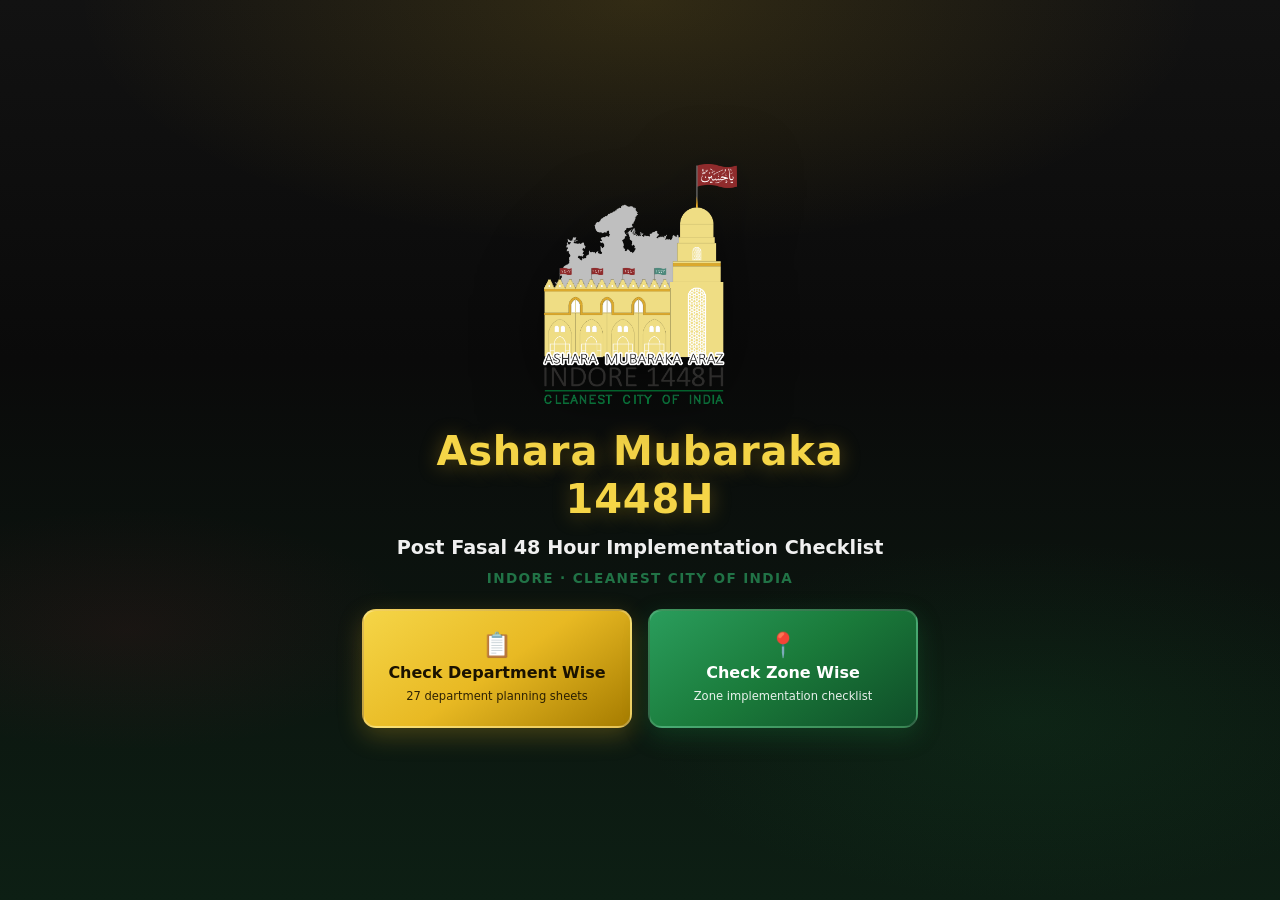
==== commit efece128: "Add PMO, SIGNAGE, and COMMUNICATION departments (27 total) Empty 10-row sheets matching existing for" ====
--- a/index.html
+++ b/index.html
@@ -26,7 +26,7 @@
           <a href="department.html" class="landing-btn landing-btn--gold">
             <span class="landing-btn-icon" aria-hidden="true">📋</span>
             <span class="landing-btn-label">Check Department Wise</span>
-            <span class="landing-btn-hint">24 department planning sheets</span>
+            <span class="landing-btn-hint">27 department planning sheets</span>
           </a>
           <a href="zone.html" class="landing-btn landing-btn--green">
             <span class="landing-btn-icon" aria-hidden="true">📍</span>
